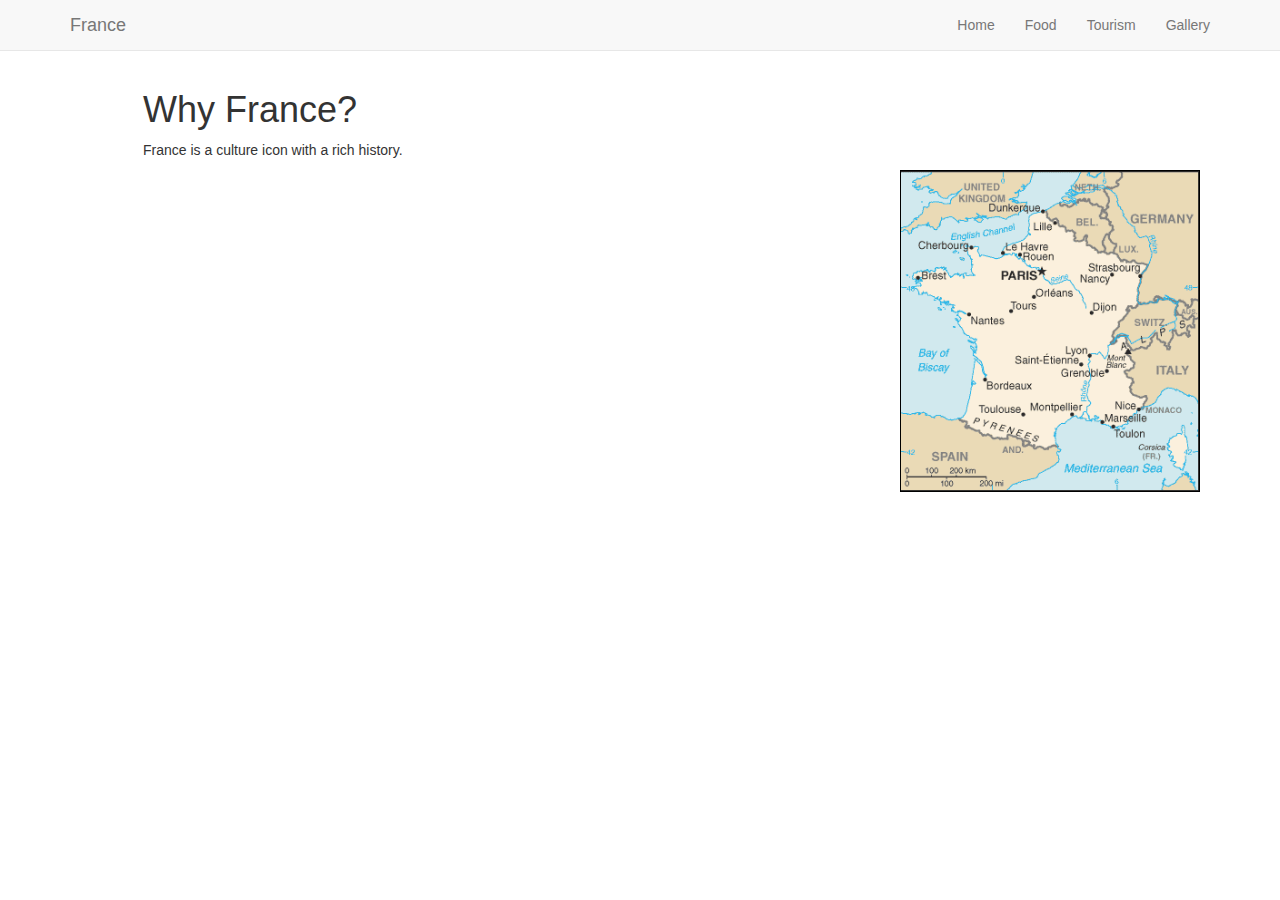
==== food.html @ 29842697 "Added more pages." ====
<!DOCTYPE html>
<html>
  <head>
    <title>France - Food</title>
    <!-- Latest compiled and minified CSS -->
    <link rel="stylesheet" href="https://maxcdn.bootstrapcdn.com/bootstrap/3.3.7/css/bootstrap.min.css" integrity="sha384-BVYiiSIFeK1dGmJRAkycuHAHRg32OmUcww7on3RYdg4Va+PmSTsz/K68vbdEjh4u" crossorigin="anonymous">

    <!-- Optional theme -->
    <!-- <link rel="stylesheet" href="https://maxcdn.bootstrapcdn.com/bootstrap/3.3.7/css/bootstrap-theme.min.css" integrity="sha384-rHyoN1iRsVXV4nD0JutlnGaslCJuC7uwjduW9SVrLvRYooPp2bWYgmgJQIXwl/Sp" crossorigin="anonymous"> -->
    <link rel="stylesheet" href="css/website.css">
    <script src="https://code.jquery.com/jquery-3.2.1.slim.min.js" integrity="sha384-KJ3o2DKtIkvYIK3UENzmM7KCkRr/rE9/Qpg6aAZGJwFDMVNA/GpGFF93hXpG5KkN" crossorigin="anonymous"></script>
    <!-- Latest compiled and minified JavaScript -->
    <script src="https://maxcdn.bootstrapcdn.com/bootstrap/3.3.7/js/bootstrap.min.js" integrity="sha384-Tc5IQib027qvyjSMfHjOMaLkfuWVxZxUPnCJA7l2mCWNIpG9mGCD8wGNIcPD7Txa" crossorigin="anonymous"></script>
    <script src="js/website.js"></script>
    <link rel="icon" href="favicon.ico" type="image/gif" sizes="16x16">
  </head>
  <body>
    <nav class="navbar navbar-default navbar-fixed-top">
      <div class="container">
        <div class="navbar-header">
          <button type="button" class="navbar-toggle collapsed" data-toggle="collapse" data-target="#navbar" aria-expanded="false" aria-controls="navbar">
            <span class="sr-only">Toggle navigation</span>
            <span class="icon-bar"></span>
            <span class="icon-bar"></span>
            <span class="icon-bar"></span>
          </button>
          <a class="navbar-brand" href="">France</a>
        </div>
        <div id="navbar" class="navbar-collapse collapse">
          <ul class="nav navbar-nav navbar-right">
            <li><a href="index.html">Home</a></li>
            <li><a href="food.html">Food</a></li>
            <li><a href="tourism.html">Tourism</a></li>
            <li><a href="gallery.html">Gallery</a></li>
          </ul>
        </div>
      </div>
    </nav>
    <div class="container">
      
      <h1>Why France?</h1>

      <p>France is a culture icon with a rich history. </p>
      <div class="container-sub">


        <img src="fr-map.gif" class="img-responsive" alt="France Map">

      </div>

    </div>

  </body>
</html>
---- css/website.css ----
body {
  padding-top: 70px;
}
body>div.container {
  width: 80%;
  margin: auto;
  
}
div.container-sub{
  position: absolute;
    right: 0px;
    width: 300px;
    border: 1px solid black;
    margin-right: 80px;

}
div.container-text{

position: absolute;
left:0px;
margin-left: 80px;

}
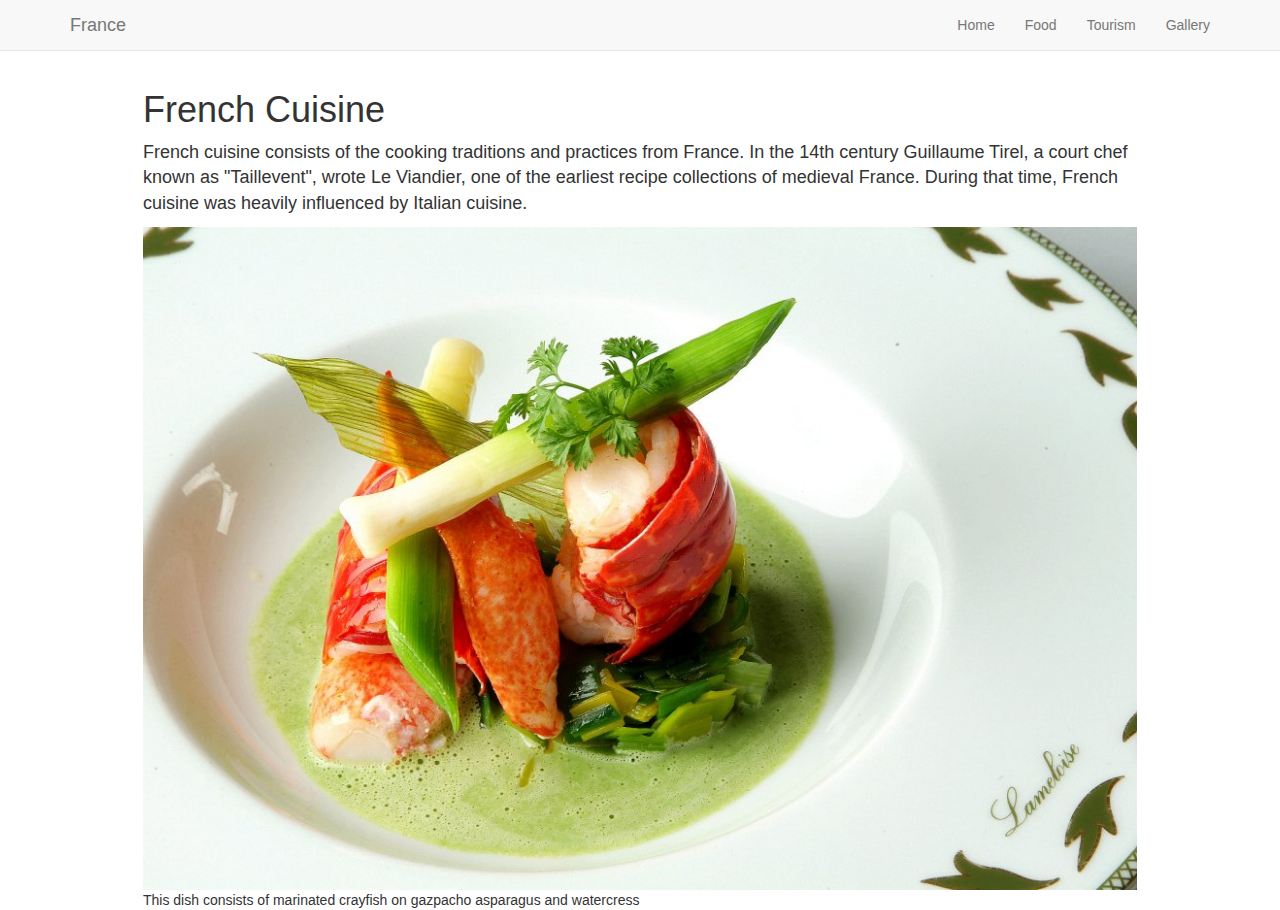
==== commit f99cad3c: "Added content on food page and responsiveness to the images" ====
--- a/food.html
+++ b/food.html
@@ -38,14 +38,19 @@
     </nav>
     <div class="container">
       
-      <h1>Why France?</h1>
+      <h1>French Cuisine</h1>
 
-      <p>France is a culture icon with a rich history. </p>
+      <p><font size="4"> French cuisine consists of the cooking traditions and practices from France. 
+        In the 14th century Guillaume Tirel, a court chef known as "Taillevent", 
+        wrote Le Viandier, one of the earliest recipe collections of medieval France. 
+        During that time, French cuisine was heavily influenced by Italian cuisine.</font></p>
       <div class="container-sub">
 
-
-        <img src="fr-map.gif" class="img-responsive" alt="France Map">
-
+          <figure class="figure">
+              <img src="./images/food1.jpg" class="img-responsive">
+              <figcaption class="figure-caption">This dish consists of marinated crayfish on gazpacho asparagus and watercress</figcaption>
+            </figure>
+       
       </div>
 
     </div>
--- a/css/website.css
+++ b/css/website.css
@@ -6,12 +6,6 @@
   margin: auto;
   
 }
-div.container-sub{
-  position: absolute;
-    right: 0px;
-    width: 300px;
-    border: 1px solid black;
-    margin-right: 80px;
 
 }
 div.container-text{
@@ -21,3 +15,66 @@
 margin-left: 80px;
 
 }
+
+
+
+/*gallary */
+
+* {
+    box-sizing: border-box;
+}
+
+body {
+    margin: 0;
+    font-family: Arial;
+}
+
+/* The grid: Four equal columns that floats next to each other */
+.column {
+    float: left;
+    width: 25%;
+    padding: 10px;
+}
+
+/* Style the images inside the grid */
+.column img {
+    opacity: 0.8; 
+    cursor: pointer; 
+}
+
+.column img:hover {
+    opacity: 1;
+}
+
+/* Clear floats after the columns */
+.row:after {
+    content: "";
+    display: table;
+    clear: both;
+}
+
+/* The expanding image container */
+.containerGal {
+    position: relative;
+    display: none;
+}
+
+/* Expanding image text */
+#imgtext {
+    position: absolute;
+    bottom: 15px;
+    left: 15px;
+    color: white;
+    font-size: 20px;
+}
+
+/* Closable button inside the expanded image */
+.closebtn {
+    position: absolute;
+    top: 10px;
+    right: 15px;
+    color: white;
+    font-size: 35px;
+    cursor: pointer;
+}
+/* end of gallary */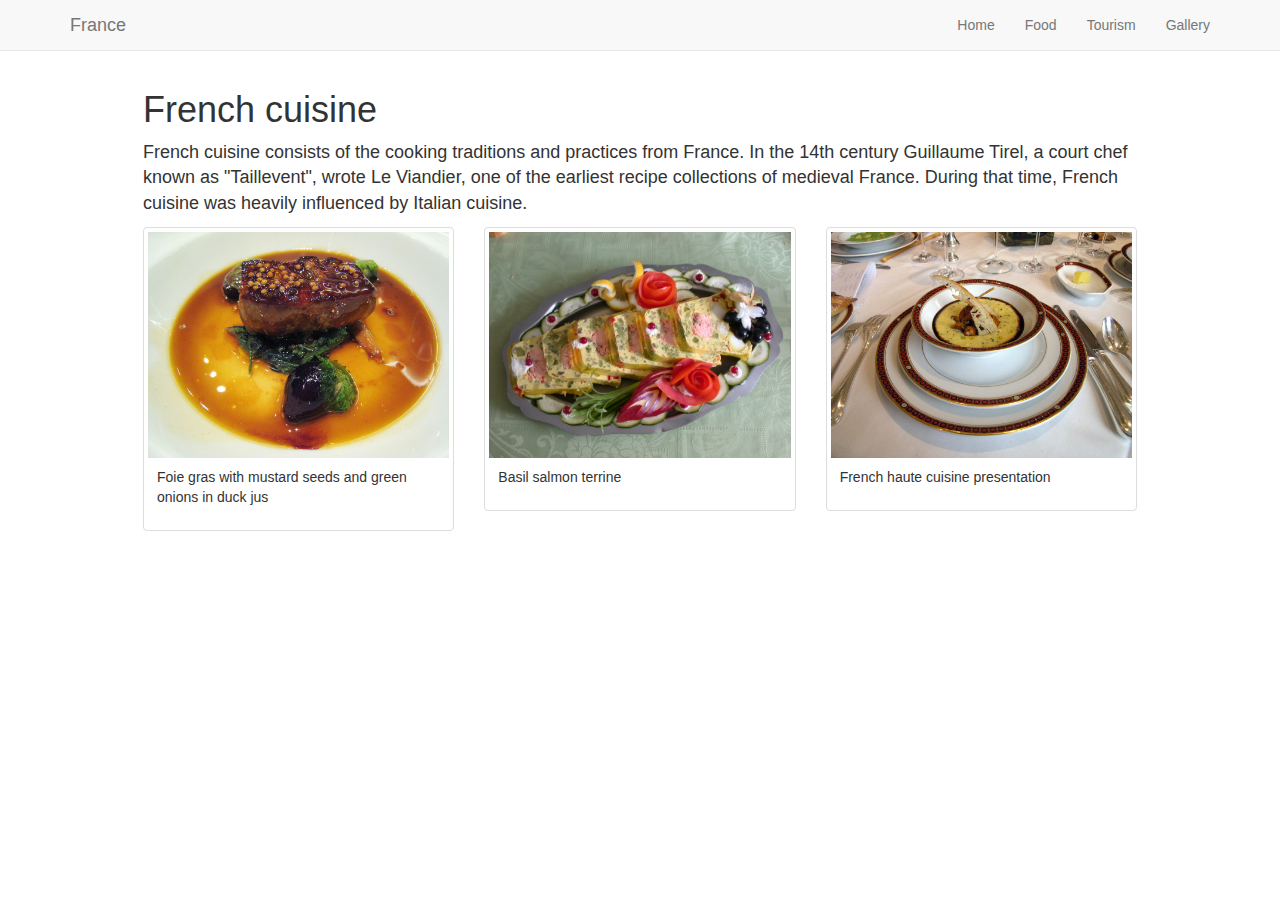
==== commit d8e7e993: "Fixed the food page and added more textual information.@" ====
--- a/food.html
+++ b/food.html
@@ -37,23 +37,44 @@
       </div>
     </nav>
     <div class="container">
-      
-      <h1>French Cuisine</h1>
+      <h1>French cuisine</h1>
+      <p><font size="4"> French cuisine consists of the cooking traditions and practices from France.
+         In the 14th century Guillaume Tirel, a court chef known as "Taillevent", wrote Le Viandier,
+          one of the earliest recipe collections of medieval France. During that time, French cuisine 
+          was heavily influenced by Italian cuisine.</font></p>
+    <div class="row">
 
-      <p><font size="4"> French cuisine consists of the cooking traditions and practices from France. 
-        In the 14th century Guillaume Tirel, a court chef known as "Taillevent", 
-        wrote Le Viandier, one of the earliest recipe collections of medieval France. 
-        During that time, French cuisine was heavily influenced by Italian cuisine.</font></p>
-      <div class="container-sub">
-
-          <figure class="figure">
-              <img src="./images/food1.jpg" class="img-responsive">
-              <figcaption class="figure-caption">This dish consists of marinated crayfish on gazpacho asparagus and watercress</figcaption>
-            </figure>
-       
-      </div>
-
-    </div>
-
+        <div class="col-md-4">
+          <div class="thumbnail">
+            <a href="./images/food1.jpg">
+              <img src="./images/food5.jpg" alt="Lights" style="width:100%">
+              <div class="caption">
+                <p>Foie gras with mustard seeds and green onions in duck jus</p>
+              </div>
+            </a>
+          </div>
+        </div>
+        <div class="col-md-4">
+            <div class="thumbnail">
+              <a href="./images/food2.jpeg">
+                <img src="./images/food2.jpeg" alt="Nature" style="width:100%">
+                <div class="caption">
+                  <p>Basil salmon terrine</p>
+                </div>
+              </a>
+            </div>
+          </div>
+          <div class="col-md-4">
+            <div class="thumbnail">
+              <a href="./images/food3.jpg">
+                <img src="./images/food3.jpg" alt="Fjords" style="width:100%">
+                <div class="caption">
+                  <p>French haute cuisine presentation</p>
+                </div>
+              </a>
+            </div>
+          </div>
+        </div>
+</div>
   </body>
 </html>--- a/css/website.css
+++ b/css/website.css
@@ -7,7 +7,7 @@
   
 }
 
-}
+
 div.container-text{
 
 position: absolute;
@@ -15,7 +15,11 @@
 margin-left: 80px;
 
 }
-
+img {
+  display: block;
+  max-width: 100%;
+  height: auto;
+}
 
 
 /*gallary */
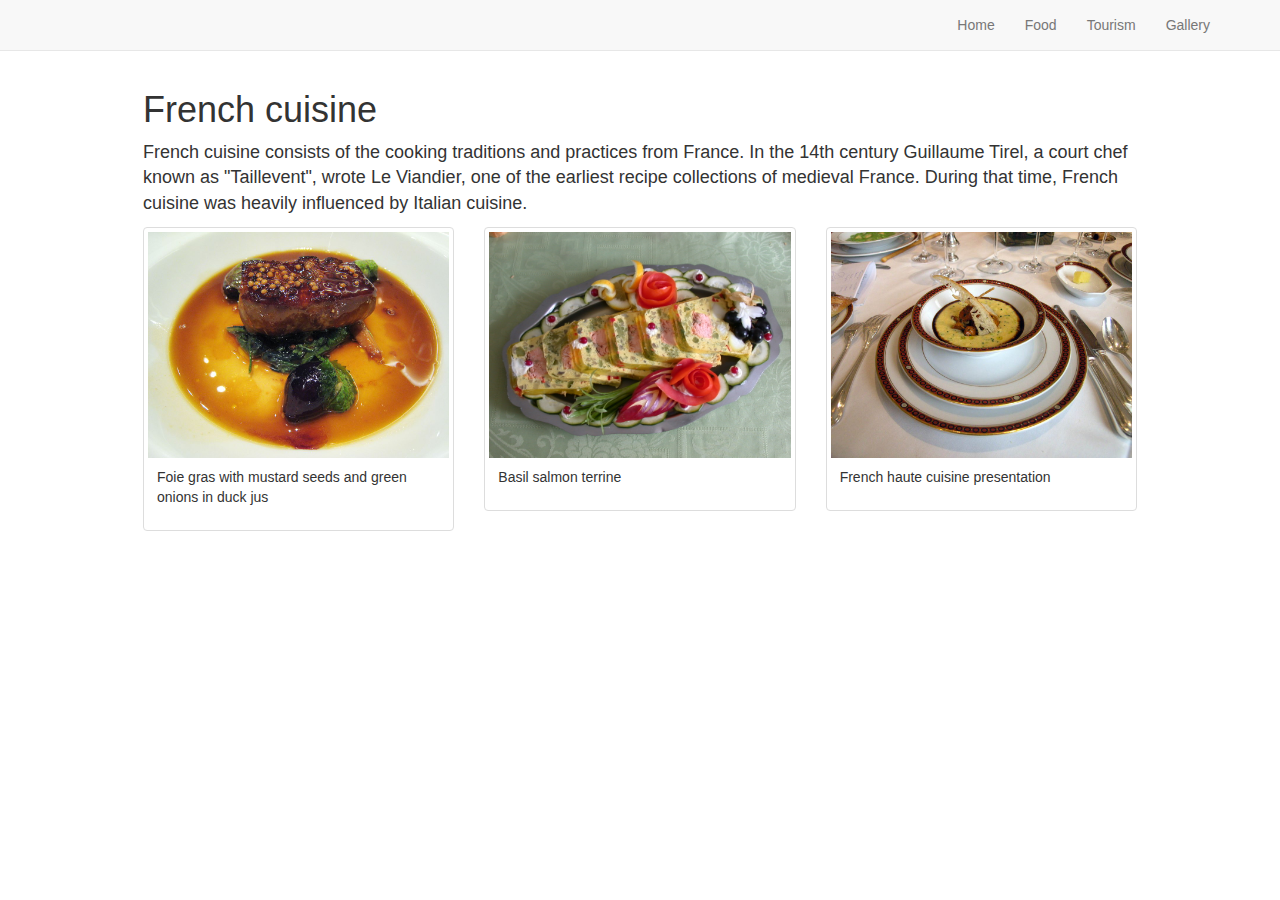
==== commit d5c75531: "Major changes" ====
--- a/food.html
+++ b/food.html
@@ -24,7 +24,7 @@
             <span class="icon-bar"></span>
             <span class="icon-bar"></span>
           </button>
-          <a class="navbar-brand" href="">France</a>
+
         </div>
         <div id="navbar" class="navbar-collapse collapse">
           <ul class="nav navbar-nav navbar-right">
@@ -46,7 +46,7 @@
 
         <div class="col-md-4">
           <div class="thumbnail">
-            <a href="./images/food1.jpg">
+            <a href="./images/food5.jpg">
               <img src="./images/food5.jpg" alt="Lights" style="width:100%">
               <div class="caption">
                 <p>Foie gras with mustard seeds and green onions in duck jus</p>
--- a/css/website.css
+++ b/css/website.css
@@ -1,5 +1,27 @@
+html,
+body {
+   margin:0;
+   padding:0;
+   height:100%;
+}
+#container {
+   min-height:100%;
+   position:relative;
+}
+#header {
+
+}
+#body {
+   padding:10px;
+   padding-bottom:100px;   /* Height of the footer */
+}
+#footer {
+
+}
+
 body {
   padding-top: 70px;
+  
 }
 body>div.container {
   width: 80%;
@@ -15,10 +37,26 @@
 margin-left: 80px;
 
 }
-img {
-  display: block;
-  max-width: 100%;
-  height: auto;
+
+.footer {
+    position: absolute;
+  right: 0;
+  bottom: 0;
+  left: 0;
+  padding: 10px;
+  background-color: #efefef;
+  text-align: center;
+}
+
+
+div.slideShowCon{
+
+
+    margin: auto;
+    width: 50%;
+  
+    padding: 10px;
+
 }
 
 
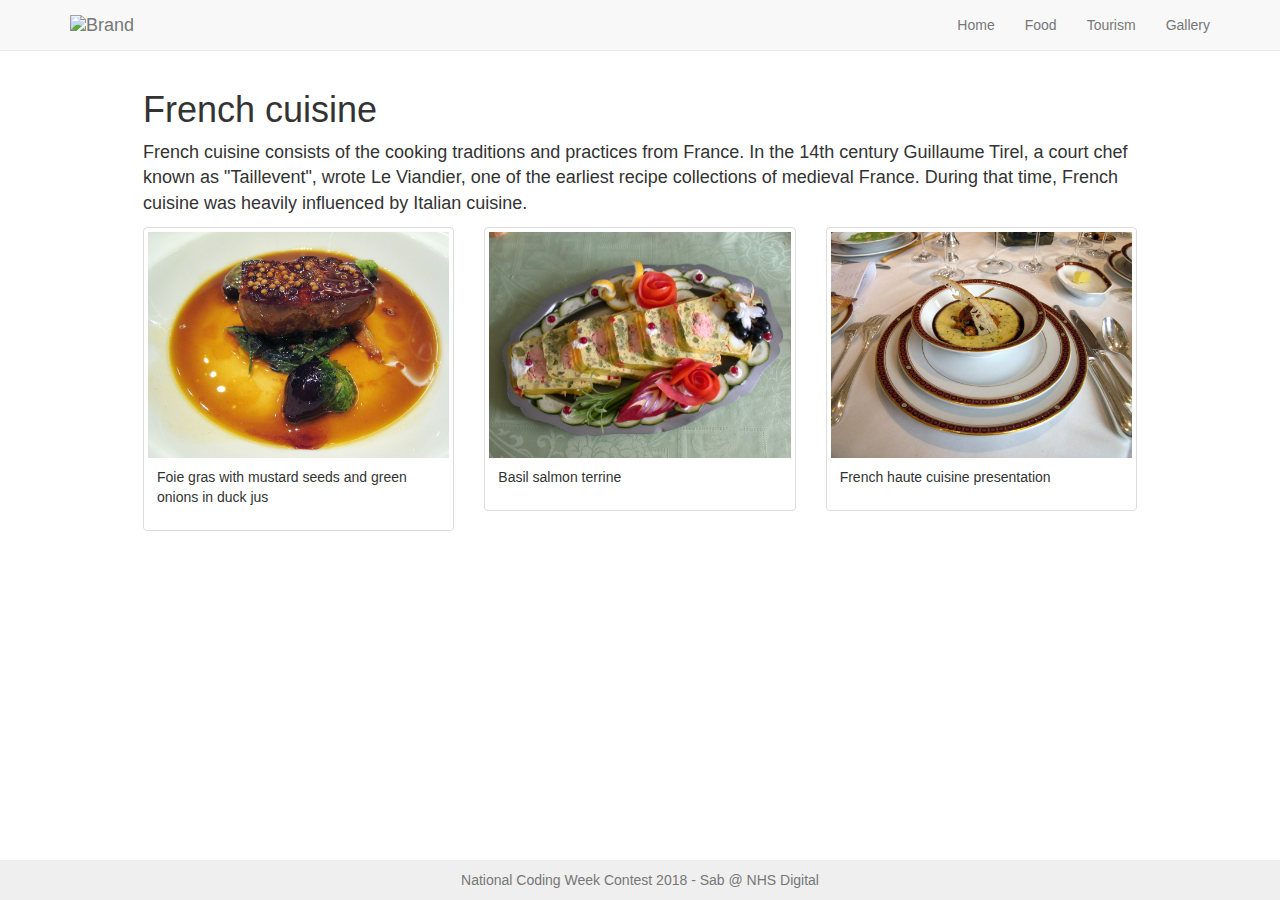
==== commit eb20f221: "Fixed image sizing issue and added footer to all pages" ====
--- a/food.html
+++ b/food.html
@@ -24,7 +24,8 @@
             <span class="icon-bar"></span>
             <span class="icon-bar"></span>
           </button>
-
+ <a class="navbar-brand" href="#">
+        <img alt="Brand" src="./favicon.ico">
         </div>
         <div id="navbar" class="navbar-collapse collapse">
           <ul class="nav navbar-nav navbar-right">
@@ -76,5 +77,14 @@
           </div>
         </div>
 </div>
+
+
+ <div id=footer>
+<footer class="footer">
+      <div class="containerq">
+        <span class="text-muted">National Coding Week Contest 2018 - Sab @ NHS Digital</span>
+      </div>
+    </footer>
+</div>
   </body>
 </html>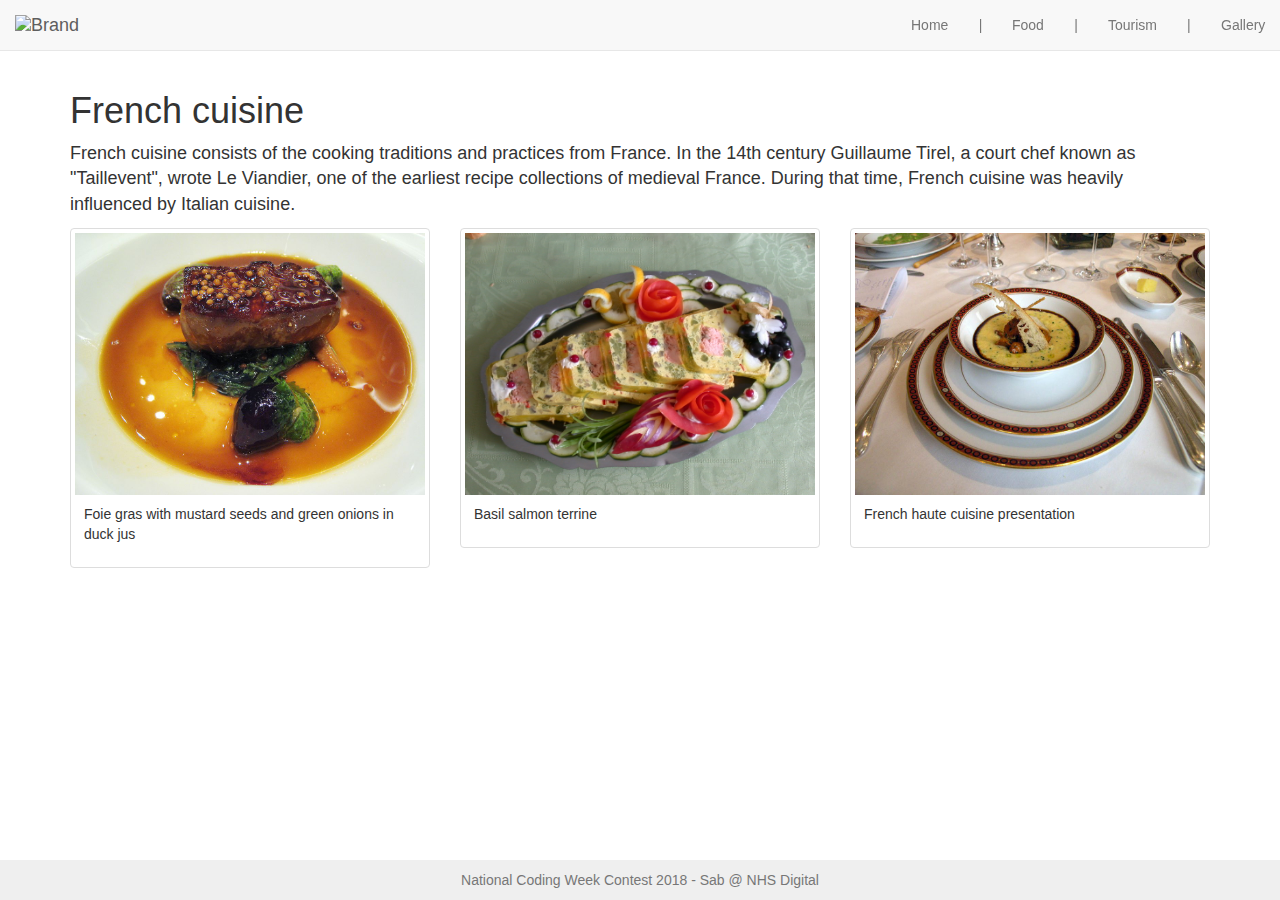
==== commit 41262587: "Fixed page sizing issue and changed to static nav" ====
--- a/food.html
+++ b/food.html
@@ -6,7 +6,7 @@
     <link rel="stylesheet" href="https://maxcdn.bootstrapcdn.com/bootstrap/3.3.7/css/bootstrap.min.css" integrity="sha384-BVYiiSIFeK1dGmJRAkycuHAHRg32OmUcww7on3RYdg4Va+PmSTsz/K68vbdEjh4u" crossorigin="anonymous">
 
     <!-- Optional theme -->
-    <!-- <link rel="stylesheet" href="https://maxcdn.bootstrapcdn.com/bootstrap/3.3.7/css/bootstrap-theme.min.css" integrity="sha384-rHyoN1iRsVXV4nD0JutlnGaslCJuC7uwjduW9SVrLvRYooPp2bWYgmgJQIXwl/Sp" crossorigin="anonymous"> -->
+    <link rel="stylesheet" href="https://maxcdn.bootstrapcdn.com/bootstrap/3.3.7/css/bootstrap-theme.min.css" integrity="sha384-rHyoN1iRsVXV4nD0JutlnGaslCJuC7uwjduW9SVrLvRYooPp2bWYgmgJQIXwl/Sp" crossorigin="anonymous"> 
     <link rel="stylesheet" href="css/website.css">
     <script src="https://code.jquery.com/jquery-3.2.1.slim.min.js" integrity="sha384-KJ3o2DKtIkvYIK3UENzmM7KCkRr/rE9/Qpg6aAZGJwFDMVNA/GpGFF93hXpG5KkN" crossorigin="anonymous"></script>
     <!-- Latest compiled and minified JavaScript -->
@@ -15,8 +15,8 @@
     <link rel="icon" href="favicon.ico" type="image/gif" sizes="16x16">
   </head>
   <body>
-    <nav class="navbar navbar-default navbar-fixed-top">
-      <div class="container">
+    <nav class="navbar navbar-default navbar-static-top">
+      <div class="container-fluid">
         <div class="navbar-header">
           <button type="button" class="navbar-toggle collapsed" data-toggle="collapse" data-target="#navbar" aria-expanded="false" aria-controls="navbar">
             <span class="sr-only">Toggle navigation</span>
@@ -29,10 +29,13 @@
         </div>
         <div id="navbar" class="navbar-collapse collapse">
           <ul class="nav navbar-nav navbar-right">
-            <li><a href="index.html">Home</a></li>
-            <li><a href="food.html">Food</a></li>
-            <li><a href="tourism.html">Tourism</a></li>
-            <li><a href="gallery.html">Gallery</a></li>
+            <li><a href="index.html"class="hvr-underline-reveal">Home</a></li>
+            <li><a href=""> | </a></li>
+            <li><a href="food.html"class="hvr-underline-reveal">Food</a></li>
+            <li><a href=""> | </a></li>
+            <li><a href="tourism.html"class="hvr-underline-reveal">Tourism</a></li>
+            <li><a href=""> | </a></li>
+            <li><a href="gallery.html"class="hvr-underline-reveal">Gallery</a></li>
           </ul>
         </div>
       </div>
--- a/css/website.css
+++ b/css/website.css
@@ -1,33 +1,26 @@
 html,
-body {
-   margin:0;
-   padding:0;
-   height:100%;
-}
+
 #container {
    min-height:100%;
    position:relative;
+   width:100%;
+   margin:auto;
+   padding-top:0px;
 }
 #header {
 
 }
-#body {
-   padding:10px;
-   padding-bottom:100px;   /* Height of the footer */
-}
+
 #footer {
-
+padding-top: 70px;
+width:100%;
 }
 
 body {
-  padding-top: 70px;
   
-}
-body>div.container {
-  width: 80%;
-  margin: auto;
   
 }
+
 
 
 div.container-text{
@@ -35,6 +28,7 @@
 position: absolute;
 left:0px;
 margin-left: 80px;
+padding-top:70px;
 
 }
 
@@ -46,6 +40,7 @@
   padding: 10px;
   background-color: #efefef;
   text-align: center;
+  width:100%;
 }
 
 
@@ -119,4 +114,93 @@
     font-size: 35px;
     cursor: pointer;
 }
-/* end of gallary */+/* end of gallary */
+
+
+/* Underline From Center */
+.hvr-underline-from-center {
+    display: inline-block;
+    vertical-align: middle;
+    -webkit-transform: perspective(1px) translateZ(0);
+    transform: perspective(1px) translateZ(0);
+    box-shadow: 0 0 1px rgba(0, 0, 0, 0);
+    position: relative;
+    overflow: hidden;
+  }
+  .hvr-underline-from-center:before {
+    content: "";
+    position: absolute;
+    z-index: -1;
+    left: 51%;
+    right: 51%;
+    bottom: 0;
+    background: #2098D1;
+    height: 4px;
+    -webkit-transition-property: left, right;
+    transition-property: left, right;
+    -webkit-transition-duration: 0.3s;
+    transition-duration: 0.3s;
+    -webkit-transition-timing-function: ease-out;
+    transition-timing-function: ease-out;
+  }
+  .hvr-underline-from-center:hover:before, .hvr-underline-from-center:focus:before, .hvr-underline-from-center:active:before {
+    left: 0;
+    right: 0;
+  }
+
+
+  /* Underline Reveal */
+.hvr-underline-reveal {
+    display: inline-block;
+    vertical-align: middle;
+    -webkit-transform: perspective(1px) translateZ(0);
+    transform: perspective(1px) translateZ(0);
+    box-shadow: 0 0 1px rgba(0, 0, 0, 0);
+    position: relative;
+    overflow: hidden;
+  }
+  .hvr-underline-reveal:before {
+    content: "";
+    position: absolute;
+    z-index: -1;
+    left: 0;
+    right: 0;
+    bottom: 0;
+    background: #2098D1;
+    height: 4px;
+    -webkit-transform: translateY(4px);
+    transform: translateY(4px);
+    -webkit-transition-property: transform;
+    transition-property: transform;
+    -webkit-transition-duration: 0.3s;
+    transition-duration: 0.3s;
+    -webkit-transition-timing-function: ease-out;
+    transition-timing-function: ease-out;
+  }
+  .hvr-underline-reveal:hover:before, .hvr-underline-reveal:focus:before, .hvr-underline-reveal:active:before {
+    -webkit-transform: translateY(0);
+    transform: translateY(0);
+  }
+
+  /* Glow */
+.hvr-glow {
+    display: inline-block;
+    vertical-align: middle;
+    -webkit-transform: perspective(1px) translateZ(0);
+    transform: perspective(1px) translateZ(0);
+    box-shadow: 0 0 1px rgba(0, 0, 0, 0);
+    -webkit-transition-duration: 0.3s;
+    transition-duration: 0.3s;
+    -webkit-transition-property: box-shadow;
+    transition-property: box-shadow;
+  }
+  .hvr-glow:hover, .hvr-glow:focus, .hvr-glow:active {
+    box-shadow: 0 0 8px rgba(0, 0, 0, 0.6);
+  }
+
+  .divider-vertical {
+    height: 50px;
+    margin: 0 9px;
+    border-left: 1px solid #F2F2F2;
+    border-right: 1px solid #FFF;
+    }